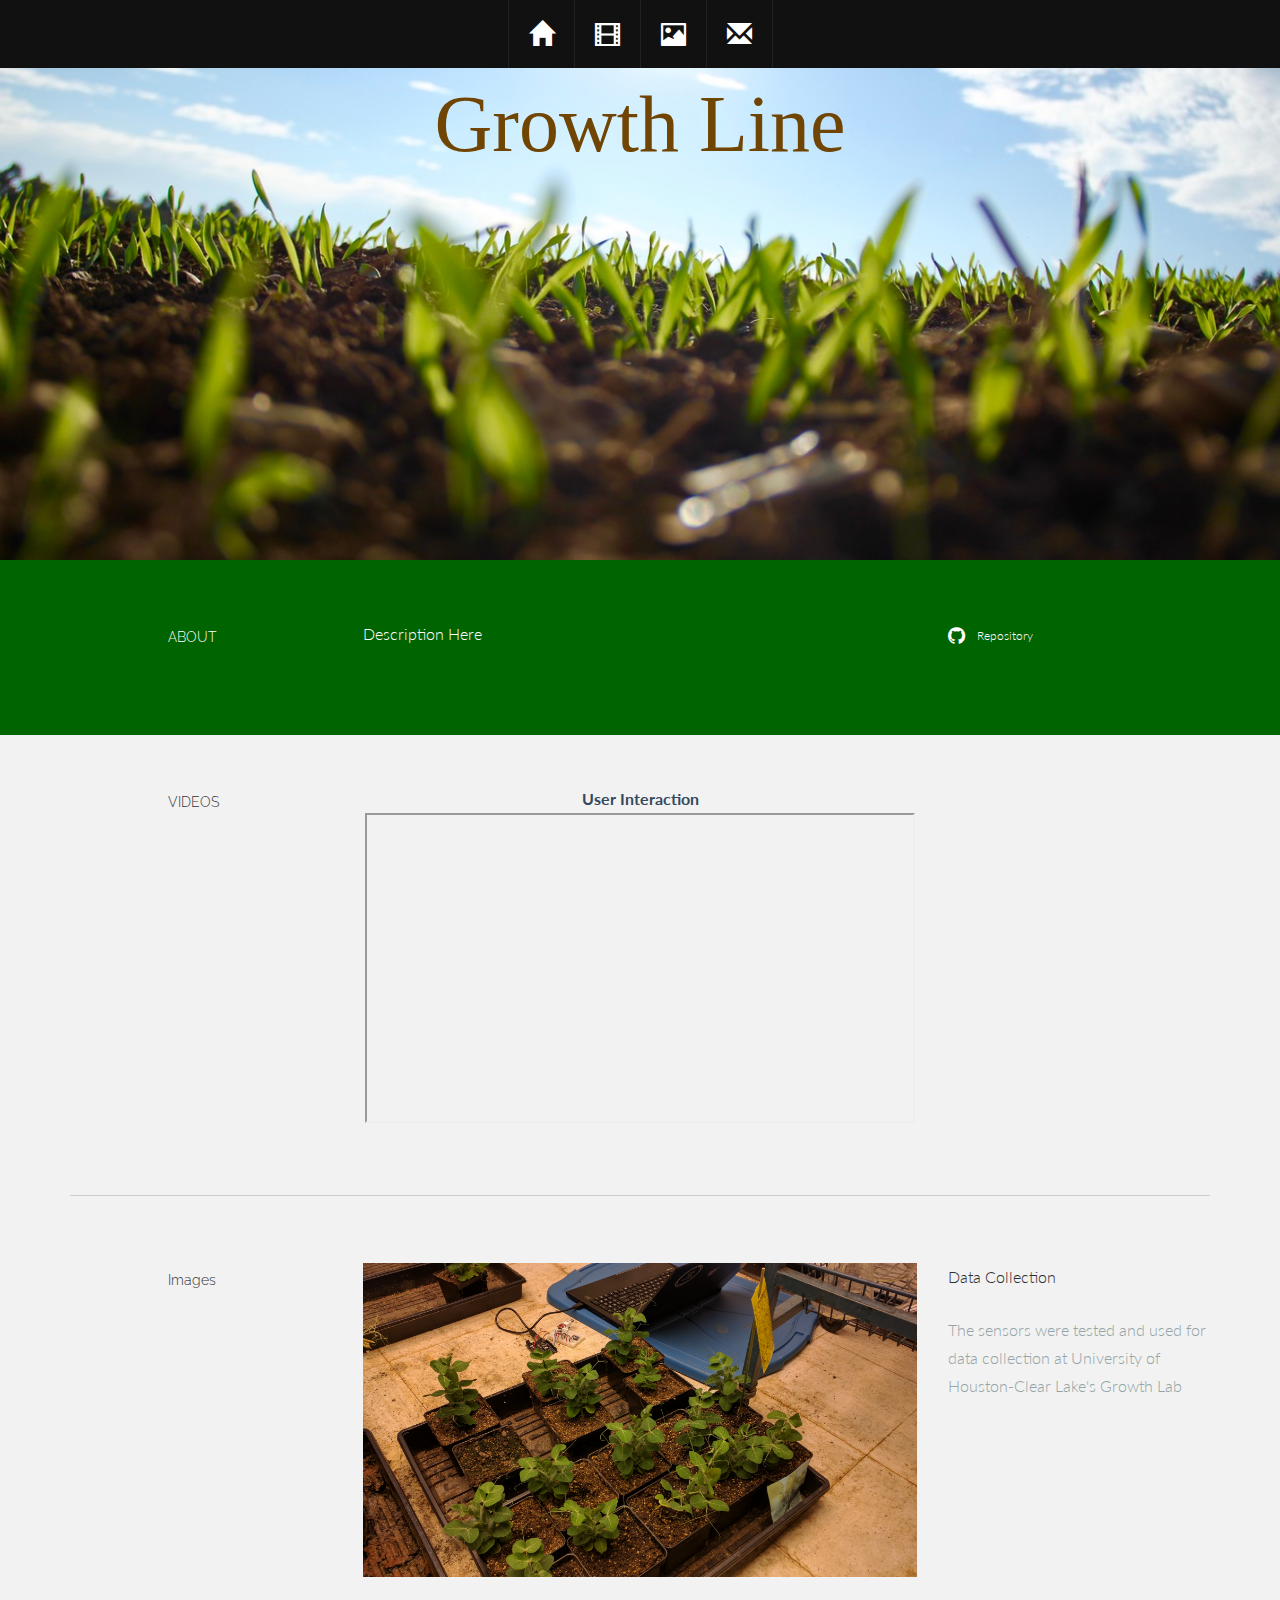
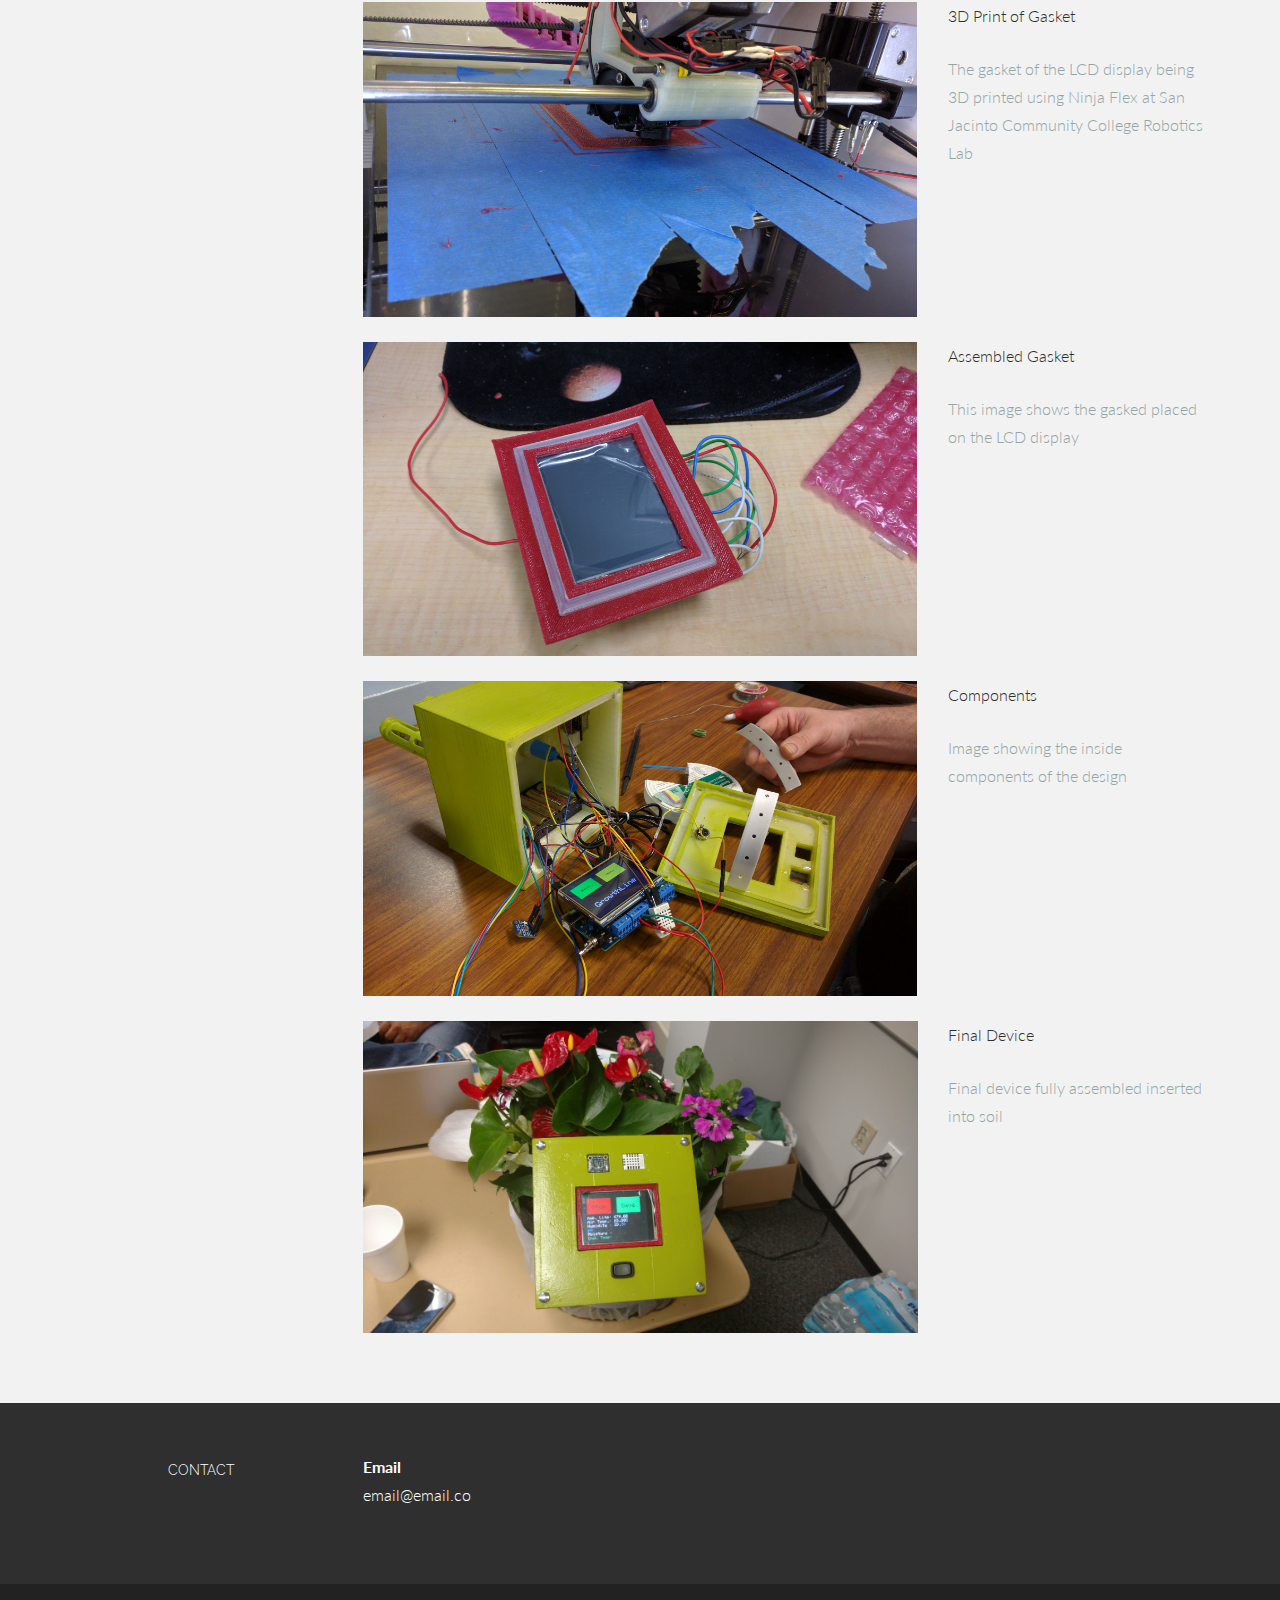
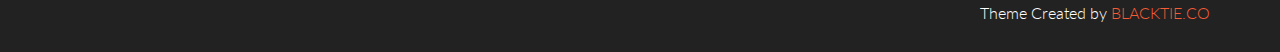
==== index.html @ 31776dbe "Changed Web Page" ====
<!DOCTYPE html>
<html lang="en">
  <head>
    <meta charset="utf-8">
    <meta name="viewport" content="width=device-width, initial-scale=1.0">
    <meta name="description" content="">
    <meta name="author" content="">
    <link rel="shortcut icon" href="assets/ico/favicon.png">

    <title>Growth Line</title>

    <!-- Bootstrap core CSS -->
    <link href="assets/css/bootstrap.css" rel="stylesheet">
    <!-- Custom styles for this template -->
    <link href="assets/css/main.css" rel="stylesheet">
    
	<link rel="stylesheet" href="assets/css/font-awesome.min.css">
    
    <link href='http://fonts.googleapis.com/css?family=Lato:300,400,700,300italic,400italic' rel='stylesheet' type='text/css'>
    <link href='http://fonts.googleapis.com/css?family=Raleway:400,300,700' rel='stylesheet' type='text/css'>
    
    <script src="assets/js/jquery.min.js"></script>
    <script type="text/javascript" src="assets/js/smoothscroll.js"></script> 
    <script src="assets/js/Chart.js"></script>

    <!-- HTML5 shim and Respond.js IE8 support of HTML5 elements and media queries -->
    <!--[if lt IE 9]>
      <script src="assets/js/html5shiv.js"></script>
      <script src="assets/js/respond.min.js"></script>
    <![endif]-->
  </head>

  <body data-spy="scroll" data-offset="0" data-target="#nav">

	<div id="section-topbar">
		<div id="topbar-inner">
			<div class="container">
				<div class="row">
					<div class="dropdown">
						<ul id="nav" class="nav">
							<li class="menu-item"><a class="smoothScroll" href="#about" title="About"><i class="glyphicon glyphicon-home"></i></a></li>
							<li class="menu-item"><a class="smoothScroll" href="#videos" title="Videos"><i class="glyphicon glyphicon-film"></i></a></li>
							<li class="menu-item"><a class="smoothScroll" href="#images" title="Images"><i class="glyphicon glyphicon-picture"></i></a></li>
							<li class="menu-item"><a class="smoothScroll" href="#contact" title="Contact"><i class="glyphicon glyphicon-envelope"></i></a></li>
						</ul><!--/ uL#nav -->
					</div><!-- /.dropdown -->

					<div class="clear"></div>
				</div><!--/.row -->
			</div><!--/.container -->

			<div class="clear"></div>
		</div><!--/ #topbar-inner -->
	</div><!--/ #section-topbar -->
	
	<div id="headerwrap">
		<div class="container">
			<div class="row centered">
                <div class="col-lg-2"></div>
				<div id="heading" class="col-lg-8">
					<h1>Growth Line</h1>
				</div><!--/.col-lg-12 -->
			</div><!--/.row -->
		</div><!--/.container -->
	</div><!--/.#headerwrap -->
	

	<section id="about" name="about"></section>
	<div id="intro">
		<div class="container">
			<div class="row">
				
				<div class="col-lg-2 col-lg-offset-1">
					<h5>ABOUT</h5>
				</div>
				<div class="col-lg-6">
					<p>Description Here</p>
				</div>
				<div class="col-lg-3">
					<p><a href="https://github.com/GrowthLine/GrowthLine"><i class="icon-github"></i></a> <sm>Repository</sm></p>
				</div>
				
			</div><!--/.row -->
		</div><!--/.container -->
	</div><!--/ #intro -->


	<section id="videos" name="Videos"></section>
	<div class="container desc">
		<div class="row">

				<div class="col-lg-2 col-lg-offset-1">
					<h5>VIDEOS</h5>
				</div>
				<div class="col-lg-6 text-center">
                    <p><t>User Interaction</t><br/>
				    <iframe height="310" width="550" src="https://www.youtube.com/embed/J7O1dxJvhXQ"></iframe>
				</div>	
		</div><!--/.row -->
		<br>
		<hr>
	</div><!--/.container -->	
	




	<section id="images" name="Images"></section>
	<!--PORTFOLIO DESCRIPTION -->
	<div class="container desc">
		<div class="row">
				<div class="col-lg-2 col-lg-offset-1">
					<h5>Images</h5>
				</div>
				<div class="col-lg-6">
					<p><img class="img-responsive" src="assets/img/data.jpg" alt=""></p>
				</div>
				<div class="col-lg-3">
					<p>Data Collection</p>
				<p><more>The sensors were tested and used for data collection at University of Houston-Clear Lake's Growth Lab<br/><br/>
				</p>
				</div>
	
				<div class="col-lg-6 col-lg-offset-3">
					<p><img class="img-responsive" src="assets/img/3DPrint.jpg" alt=""></p>
				</div>
				<div class="col-lg-3">
						<p>3D Print of Gasket</p>
					<p><more>The gasket of the LCD display being 3D printed using Ninja Flex at San Jacinto Community College Robotics Lab<br/><br/>
					</p>
				</div>
				
				<div class="col-lg-6 col-lg-offset-3">
					<p><img class="img-responsive" src="assets/img/Gasket.jpg" alt=""></p>
				</div>
				<div class="col-lg-3">
						<p>Assembled Gasket</p>
					<p><more>This image shows the gasked placed on the LCD display<br/><br/>
					</p>
				</div>
            
                <div class="col-lg-6 col-lg-offset-3">
					<p><img class="img-responsive" src="assets/img/Inside.jpg" alt=""></p>
				</div>
				<div class="col-lg-3">
						<p>Components</p>
					<p><more>Image showing the inside components of the design<br/><br/>
					</p>
				</div>
            
                <div class="col-lg-6 col-lg-offset-3">
					<p><img class="img-responsive" src="assets/img/testplant.jpg" alt=""></p>
				</div>
				<div class="col-lg-3">
						<p>Final Device</p>
					<p><more>Final device fully assembled inserted into soil<br/><br/>
					</p>
				</div>
		
		</div><!--/.row -->
		<br>
		<br>
	</div><!--/.container -->
	


	<section id="contact" name="contact"></section>
	<!--FOOTER DESCRIPTION -->
	<div id="footwrap">
		<div class="container">
			<div class="row">
			
				<div class="col-lg-2 col-lg-offset-1">
					<h5>CONTACT</h5>
				</div>
				<div class="col-lg-6">
					<p><t>Email</t><br/>
						email@email.co <br/>
					</p>
				</div>
			</div><!--/.row -->
		</div><!--/.container -->
	</div><!--/ #footer -->
	
	<div id="c">
		<div class="container">
			<p>Theme Created by <a href="http://www.blacktie.co">BLACKTIE.CO</a></p>
		
		</div>
	</div>
	

    <!-- Bootstrap core JavaScript
    ================================================== -->
    <!-- Placed at the end of the document so the pages load faster -->
    <script src="assets/js/bootstrap.js"></script>
  </body>
</html>
---- assets/css/main.css ----
/* Author: Carlos Alvarez
 * URL: http://alvarez.is
 *
 * Project Name: Kelvin - Free Bootstrap 3 Resume Theme
 * Version: 1.0
 * URL: http://blacktie.co
 */

body {
  background-color: #f2f2f2;
    font-family: "Lato";
    font-weight: 300;
    font-size: 16px;
    color: #555;

    -webkit-font-smoothing: antialiased;
    -webkit-overflow-scrolling: touch;
}

/* Titles */
h1, h2, h3, h4, h5, h6 {
    font-family: "Raleway";
    font-weight: 300;
    color: #333;
}


/* Paragraph & Typographic */
p {
    line-height: 28px;
    margin-bottom: 25px;
}

.centered {
    text-align: center;
}

/* Links */
a {
    color: #f85c37;
    word-wrap: break-word;

    -webkit-transition: color 0.1s ease-in, background 0.1s ease-in;
    -moz-transition: color 0.1s ease-in, background 0.1s ease-in;
    -ms-transition: color 0.1s ease-in, background 0.1s ease-in;
    -o-transition: color 0.1s ease-in, background 0.1s ease-in;
    transition: color 0.1s ease-in, background 0.1s ease-in;
}

a:hover,
a:focus {
    color: #7b7b7b;
    text-decoration: none;
    outline: 0;
}

a:before,
a:after {
    -webkit-transition: color 0.1s ease-in, background 0.1s ease-in;
    -moz-transition: color 0.1s ease-in, background 0.1s ease-in;
    -ms-transition: color 0.1s ease-in, background 0.1s ease-in;
    -o-transition: color 0.1s ease-in, background 0.1s ease-in;
    transition: color 0.1s ease-in, background 0.1s ease-in;
}

 hr {
    display: block;
    height: 1px;
    border: 0;
    border-top: 1px solid #ccc;
    margin: 1em 0;
    padding: 0;
}


/*---------------------------------------------------
	3.1 Topbar
---------------------------------------------------*/

#section-topbar {
	position: fixed;
	top: 0;
	left: 0;
	right: 0;
	z-index: 10000;
	overflow: visible;
	font: normal 16px/24px  'Open Sans', "Helvetica Neue", Helvetica, Arial, sans-serif;
}

#section-topbar a {
  color: #fff;
}

#topbar-inner {
	background: #111;
	line-height: 0;
	text-align: center;
}

/*
	Top Bar

	By default, top navigation bar uses "fixed" position
*/
#section-topbar ul#nav {
	display: inline-block;
	position: relative;
	margin: 0;
	padding: 0;

	border-right: 1px solid #222;

	/* For IE, the outcast */
	zoom:1;
	*display: inline;
}

#section-topbar ul#nav > li {
	display: block;
    float: left;
    padding: 0;
}


#section-topbar ul#nav a {
  display: block;
  font: normal 11px/18px "Helvetica Neue", Helvetica, Arial, sans-serif;
  text-decoration: none;
  padding: 18px 20px 18px 20px;
  border-left: 1px solid #222;
}

	#section-topbar ul#nav a:hover {
	  background: #222;
	  text-decoration: none;
	  border-left: 1px solid #111;
	}

	#section-topbar ul#nav .active a {
		background: #44bbaa;
		border-left: 1px solid #111;
	}

		#section-topbar ul#nav .active a:hover {
			background: #44bbaa;
		}
#section-topbar i {
	font-size: 25px;
}
/*---------------------------------------------------
	SECTION WRAPS
---------------------------------------------------*/

/* Header Wrap */
#headerwrap {
	background: url(../img/growth.jpg) no-repeat center top;
	margin-top: 60px;
	text-align:center;
	background-attachment: relative;
	background-position: center center;
	min-height: 500px;
	width: 100%;
	
    -webkit-background-size: 100%;
    -moz-background-size: 100%;
    -o-background-size: 100%;
    background-size: 100%;

    -webkit-background-size: cover;
    -moz-background-size: cover;
    -o-background-size: cover;
    background-size: cover;
}

#headerwrap h1 {
	font-size: 80px;
	color: #704504;
    font-family: "Impact";    
}

#headerwrap h3 {
	font-size: 20px;
	color: white;
}

/* Intnro Wrap */
#intro {
	background: #006400;
	padding-top: 60px;
	padding-bottom: 60px;
	color: white;
} 

#intro h5, p {
	color: white;
}

#intro i {
	color: white;
	font-size: 20px;
	padding-right: 8px;
	vertical-align: middle;
}


#skillswrap {
	background: #2c3e50;
	padding-top: 60px;
	padding-bottom: 60px;
	color: white;
}

#skillswrap h5, p {
	color: white;
}

#footwrap {
	background: #2f2f2f;
	padding-top: 50px;
	padding-bottom: 50px;
}

#footwrap p {
	color: white;
}

#footwrap h5 {
	color: white;
}


#footwrap t {
	font-weight: 700;
}

#footwrap i {
	padding-right: 8px;
	color: #1abc9c;
}

/* Copyright Wrap */

#c {
	background: #222222;
	padding-top: 15px;
	text-align: right;
}

#c p {
	color: white
}



/* Global Values */

.desc {
	padding-top: 50px;
}

.desc p {
	color: #2f2f2f;
}

.desc t {
	color: #34495e;
	font-weight: 700;
}

.desc imp {
	padding: 6px;
	color: white;
	background: #34495e;
}

.desc more {
	color: #95a5a6;
}


sm {
	font-size: 12px;
}
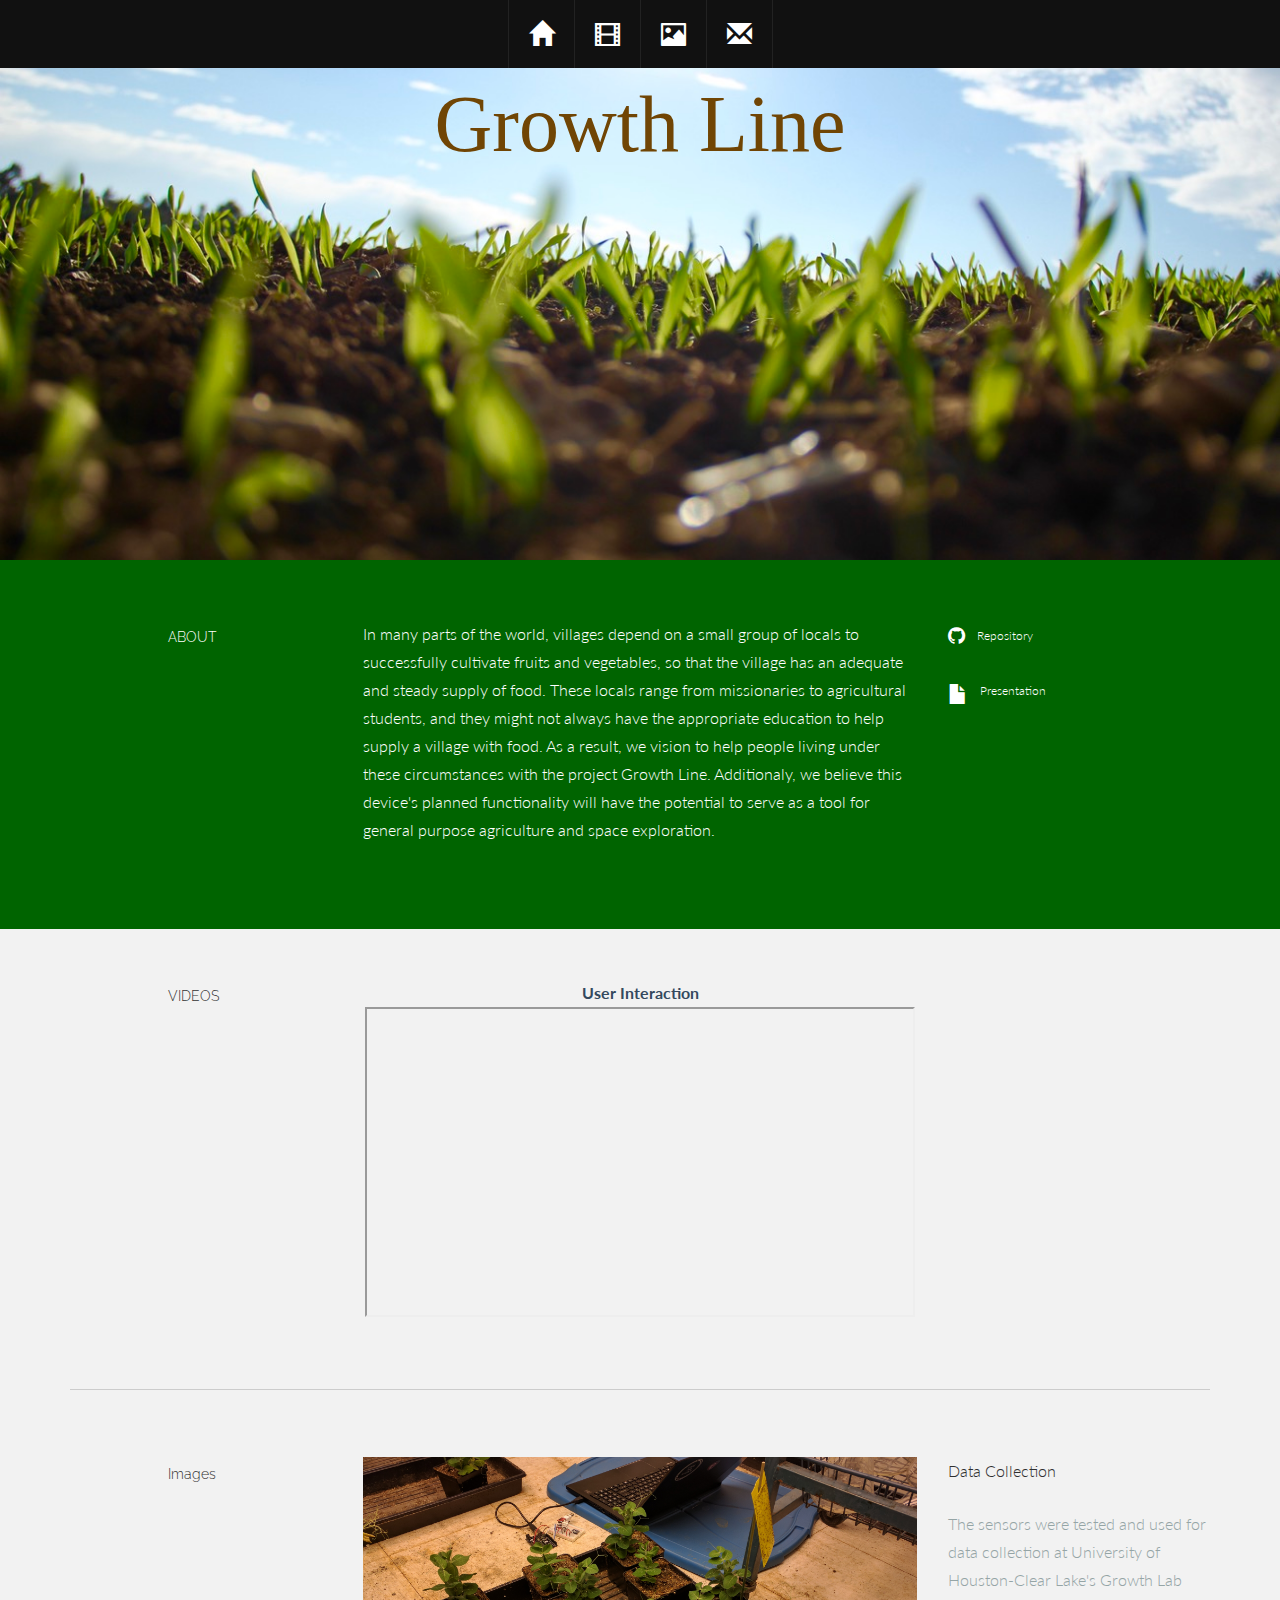
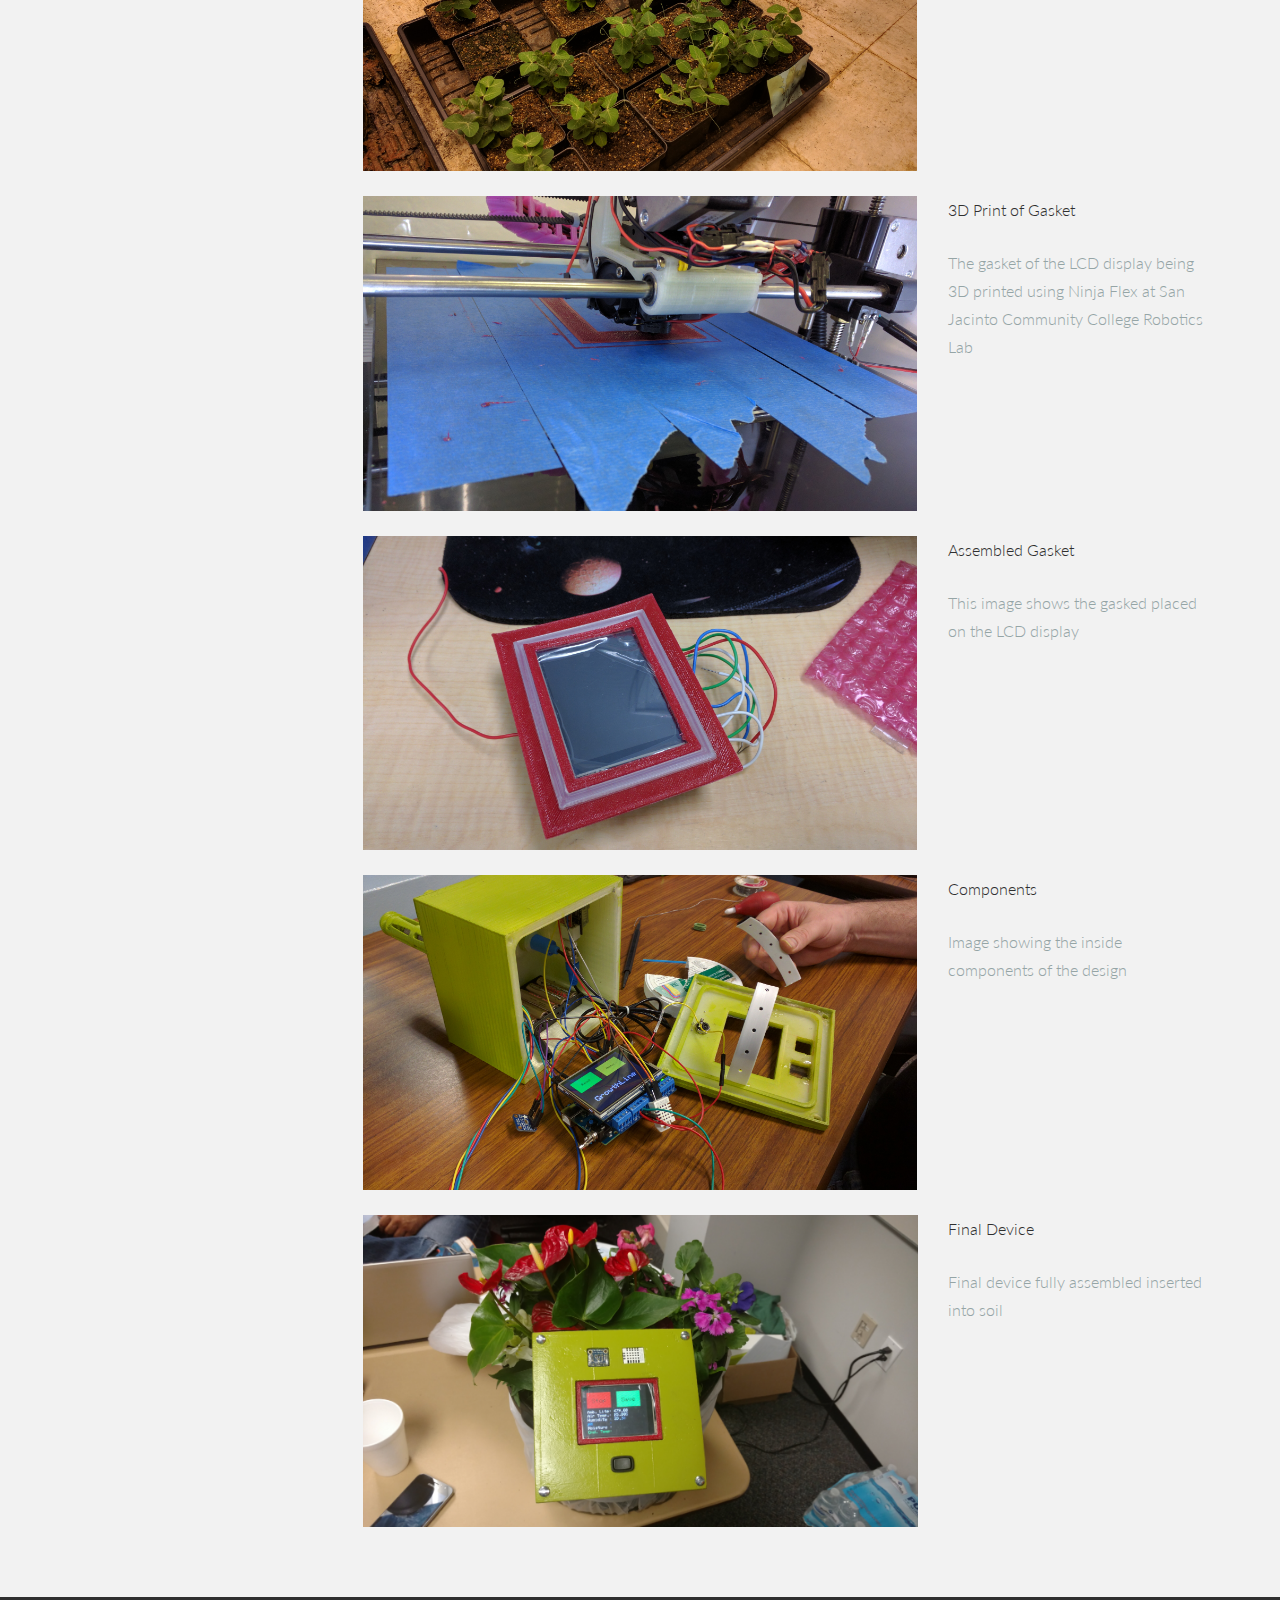
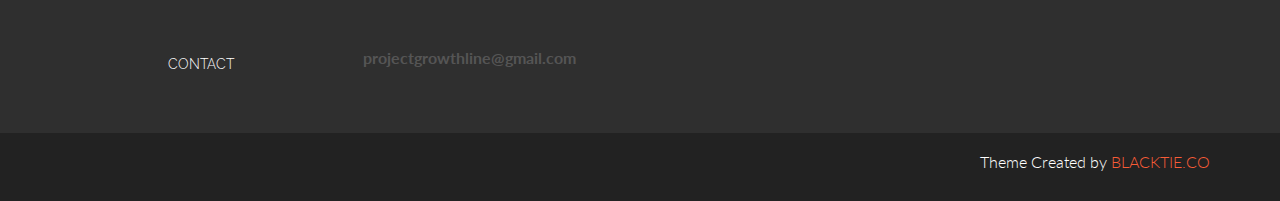
==== commit d5205dc7: "Changed About and added Presentation link" ====
--- a/index.html
+++ b/index.html
@@ -5,28 +5,28 @@
     <meta name="viewport" content="width=device-width, initial-scale=1.0">
     <meta name="description" content="">
     <meta name="author" content="">
-    <link rel="shortcut icon" href="assets/ico/favicon.png">
+    <link rel="shortcut icon" href="web/ico/favicon.png">
 
     <title>Growth Line</title>
 
     <!-- Bootstrap core CSS -->
-    <link href="assets/css/bootstrap.css" rel="stylesheet">
+    <link href="web/css/bootstrap.css" rel="stylesheet">
     <!-- Custom styles for this template -->
-    <link href="assets/css/main.css" rel="stylesheet">
+    <link href="web/css/main.css" rel="stylesheet">
     
-	<link rel="stylesheet" href="assets/css/font-awesome.min.css">
+	<link rel="stylesheet" href="web/css/font-awesome.min.css">
     
     <link href='http://fonts.googleapis.com/css?family=Lato:300,400,700,300italic,400italic' rel='stylesheet' type='text/css'>
     <link href='http://fonts.googleapis.com/css?family=Raleway:400,300,700' rel='stylesheet' type='text/css'>
     
-    <script src="assets/js/jquery.min.js"></script>
-    <script type="text/javascript" src="assets/js/smoothscroll.js"></script> 
-    <script src="assets/js/Chart.js"></script>
+    <script src="web/js/jquery.min.js"></script>
+    <script type="text/javascript" src="web/js/smoothscroll.js"></script> 
+    <script src="web/js/Chart.js"></script>
 
     <!-- HTML5 shim and Respond.js IE8 support of HTML5 elements and media queries -->
     <!--[if lt IE 9]>
-      <script src="assets/js/html5shiv.js"></script>
-      <script src="assets/js/respond.min.js"></script>
+      <script src="web/js/html5shiv.js"></script>
+      <script src="web/js/respond.min.js"></script>
     <![endif]-->
   </head>
 
@@ -74,10 +74,13 @@
 					<h5>ABOUT</h5>
 				</div>
 				<div class="col-lg-6">
-					<p>Description Here</p>
+					<p>In many parts of the world, villages depend on a small group of locals to successfully cultivate fruits and vegetables, so that the village has an adequate and steady supply of food. These locals range from missionaries to agricultural students, and they might not always have the appropriate education to help supply a village with food. As a result, we vision to help people living under these circumstances with the project Growth Line. Additionaly, we believe this device's planned functionality will have the potential to serve as a tool for general purpose agriculture and space exploration.</p>
 				</div>
 				<div class="col-lg-3">
 					<p><a href="https://github.com/GrowthLine/GrowthLine"><i class="icon-github"></i></a> <sm>Repository</sm></p>
+				</div>
+                <div class="col-lg-3">
+					<p><a href="https://docs.google.com/presentation/d/17A2AOyV8JgW2XNJKaCjH_Z8m9ZmrPhmj_5og2qWe0Wc/edit?usp=sharing"><i class="glyphicon glyphicon-file"></i></a> <sm>Presentation</sm></p>
 				</div>
 				
 			</div><!--/.row -->
@@ -113,7 +116,7 @@
 					<h5>Images</h5>
 				</div>
 				<div class="col-lg-6">
-					<p><img class="img-responsive" src="assets/img/data.jpg" alt=""></p>
+					<p><img class="img-responsive" src="web/img/data.jpg" alt=""></p>
 				</div>
 				<div class="col-lg-3">
 					<p>Data Collection</p>
@@ -122,7 +125,7 @@
 				</div>
 	
 				<div class="col-lg-6 col-lg-offset-3">
-					<p><img class="img-responsive" src="assets/img/3DPrint.jpg" alt=""></p>
+					<p><img class="img-responsive" src="web/img/3DPrint.jpg" alt=""></p>
 				</div>
 				<div class="col-lg-3">
 						<p>3D Print of Gasket</p>
@@ -131,7 +134,7 @@
 				</div>
 				
 				<div class="col-lg-6 col-lg-offset-3">
-					<p><img class="img-responsive" src="assets/img/Gasket.jpg" alt=""></p>
+					<p><img class="img-responsive" src="web/img/Gasket.jpg" alt=""></p>
 				</div>
 				<div class="col-lg-3">
 						<p>Assembled Gasket</p>
@@ -140,7 +143,7 @@
 				</div>
             
                 <div class="col-lg-6 col-lg-offset-3">
-					<p><img class="img-responsive" src="assets/img/Inside.jpg" alt=""></p>
+					<p><img class="img-responsive" src="web/img/Inside.jpg" alt=""></p>
 				</div>
 				<div class="col-lg-3">
 						<p>Components</p>
@@ -149,7 +152,7 @@
 				</div>
             
                 <div class="col-lg-6 col-lg-offset-3">
-					<p><img class="img-responsive" src="assets/img/testplant.jpg" alt=""></p>
+					<p><img class="img-responsive" src="web/img/testplant.jpg" alt=""></p>
 				</div>
 				<div class="col-lg-3">
 						<p>Final Device</p>
@@ -174,9 +177,7 @@
 					<h5>CONTACT</h5>
 				</div>
 				<div class="col-lg-6">
-					<p><t>Email</t><br/>
-						email@email.co <br/>
-					</p>
+					<t>projectgrowthline@gmail.com</t><br/>
 				</div>
 			</div><!--/.row -->
 		</div><!--/.container -->
@@ -193,6 +194,6 @@
     <!-- Bootstrap core JavaScript
     ================================================== -->
     <!-- Placed at the end of the document so the pages load faster -->
-    <script src="assets/js/bootstrap.js"></script>
+    <script src="web/js/bootstrap.js"></script>
   </body>
 </html>
--- a/web/css/main.css
+++ b/web/css/main.css
@@ -0,0 +1,283 @@
+ /* Author: Carlos Alvarez
+ * URL: http://alvarez.is
+ *
+ * Project Name: Kelvin - Free Bootstrap 3 Resume Theme
+ * Version: 1.0
+ * URL: http://blacktie.co
+ */
+
+body {
+  background-color: #f2f2f2;
+    font-family: "Lato";
+    font-weight: 300;
+    font-size: 16px;
+    color: #555;
+
+    -webkit-font-smoothing: antialiased;
+    -webkit-overflow-scrolling: touch;
+}
+
+/* Titles */
+h1, h2, h3, h4, h5, h6 {
+    font-family: "Raleway";
+    font-weight: 300;
+    color: #333;
+}
+
+
+/* Paragraph & Typographic */
+p {
+    line-height: 28px;
+    margin-bottom: 25px;
+}
+
+.centered {
+    text-align: center;
+}
+
+/* Links */
+a {
+    color: #f85c37;
+    word-wrap: break-word;
+
+    -webkit-transition: color 0.1s ease-in, background 0.1s ease-in;
+    -moz-transition: color 0.1s ease-in, background 0.1s ease-in;
+    -ms-transition: color 0.1s ease-in, background 0.1s ease-in;
+    -o-transition: color 0.1s ease-in, background 0.1s ease-in;
+    transition: color 0.1s ease-in, background 0.1s ease-in;
+}
+
+a:hover,
+a:focus {
+    color: #7b7b7b;
+    text-decoration: none;
+    outline: 0;
+}
+
+a:before,
+a:after {
+    -webkit-transition: color 0.1s ease-in, background 0.1s ease-in;
+    -moz-transition: color 0.1s ease-in, background 0.1s ease-in;
+    -ms-transition: color 0.1s ease-in, background 0.1s ease-in;
+    -o-transition: color 0.1s ease-in, background 0.1s ease-in;
+    transition: color 0.1s ease-in, background 0.1s ease-in;
+}
+
+ hr {
+    display: block;
+    height: 1px;
+    border: 0;
+    border-top: 1px solid #ccc;
+    margin: 1em 0;
+    padding: 0;
+}
+
+
+/*---------------------------------------------------
+	3.1 Topbar
+---------------------------------------------------*/
+
+#section-topbar {
+	position: fixed;
+	top: 0;
+	left: 0;
+	right: 0;
+	z-index: 10000;
+	overflow: visible;
+	font: normal 16px/24px  'Open Sans', "Helvetica Neue", Helvetica, Arial, sans-serif;
+}
+
+#section-topbar a {
+  color: #fff;
+}
+
+#topbar-inner {
+	background: #111;
+	line-height: 0;
+	text-align: center;
+}
+
+/*
+	Top Bar
+
+	By default, top navigation bar uses "fixed" position
+*/
+#section-topbar ul#nav {
+	display: inline-block;
+	position: relative;
+	margin: 0;
+	padding: 0;
+
+	border-right: 1px solid #222;
+
+	/* For IE, the outcast */
+	zoom:1;
+	*display: inline;
+}
+
+#section-topbar ul#nav > li {
+	display: block;
+    float: left;
+    padding: 0;
+}
+
+
+#section-topbar ul#nav a {
+  display: block;
+  font: normal 11px/18px "Helvetica Neue", Helvetica, Arial, sans-serif;
+  text-decoration: none;
+  padding: 18px 20px 18px 20px;
+  border-left: 1px solid #222;
+}
+
+	#section-topbar ul#nav a:hover {
+	  background: #222;
+	  text-decoration: none;
+	  border-left: 1px solid #111;
+	}
+
+	#section-topbar ul#nav .active a {
+		background: #44bbaa;
+		border-left: 1px solid #111;
+	}
+
+		#section-topbar ul#nav .active a:hover {
+			background: #44bbaa;
+		}
+#section-topbar i {
+	font-size: 25px;
+}
+/*---------------------------------------------------
+	SECTION WRAPS
+---------------------------------------------------*/
+
+/* Header Wrap */
+#headerwrap {
+	background: url(../img/growth.jpg) no-repeat center top;
+	margin-top: 60px;
+	text-align:center;
+	background-attachment: relative;
+	background-position: center center;
+	min-height: 500px;
+	width: 100%;
+	
+    -webkit-background-size: 100%;
+    -moz-background-size: 100%;
+    -o-background-size: 100%;
+    background-size: 100%;
+
+    -webkit-background-size: cover;
+    -moz-background-size: cover;
+    -o-background-size: cover;
+    background-size: cover;
+}
+
+#headerwrap h1 {
+	font-size: 80px;
+	color: #704504;
+    font-family: "Impact";    
+}
+
+#headerwrap h3 {
+	font-size: 20px;
+	color: white;
+}
+
+/* Intnro Wrap */
+#intro {
+	background: #006400;
+	padding-top: 60px;
+	padding-bottom: 60px;
+	color: white;
+} 
+
+#intro h5, p {
+	color: white;
+}
+
+#intro i {
+	color: white;
+	font-size: 20px;
+	padding-right: 8px;
+	vertical-align: middle;
+}
+
+
+#skillswrap {
+	background: #2c3e50;
+	padding-top: 60px;
+	padding-bottom: 60px;
+	color: white;
+}
+
+#skillswrap h5, p {
+	color: white;
+}
+
+#footwrap {
+	background: #2f2f2f;
+	padding-top: 50px;
+	padding-bottom: 50px;
+}
+
+#footwrap p {
+	color: white;
+}
+
+#footwrap h5 {
+	color: white;
+}
+
+
+#footwrap t {
+	font-weight: 700;
+}
+
+#footwrap i {
+	padding-right: 8px;
+	color: #1abc9c;
+}
+
+/* Copyright Wrap */
+
+#c {
+	background: #222222;
+	padding-top: 15px;
+	text-align: right;
+}
+
+#c p {
+	color: white
+}
+
+
+
+/* Global Values */
+
+.desc {
+	padding-top: 50px;
+}
+
+.desc p {
+	color: #2f2f2f;
+}
+
+.desc t {
+	color: #34495e;
+	font-weight: 700;
+}
+
+.desc imp {
+	padding: 6px;
+	color: white;
+	background: #34495e;
+}
+
+.desc more {
+	color: #95a5a6;
+}
+
+
+sm {
+	font-size: 12px;
+}
